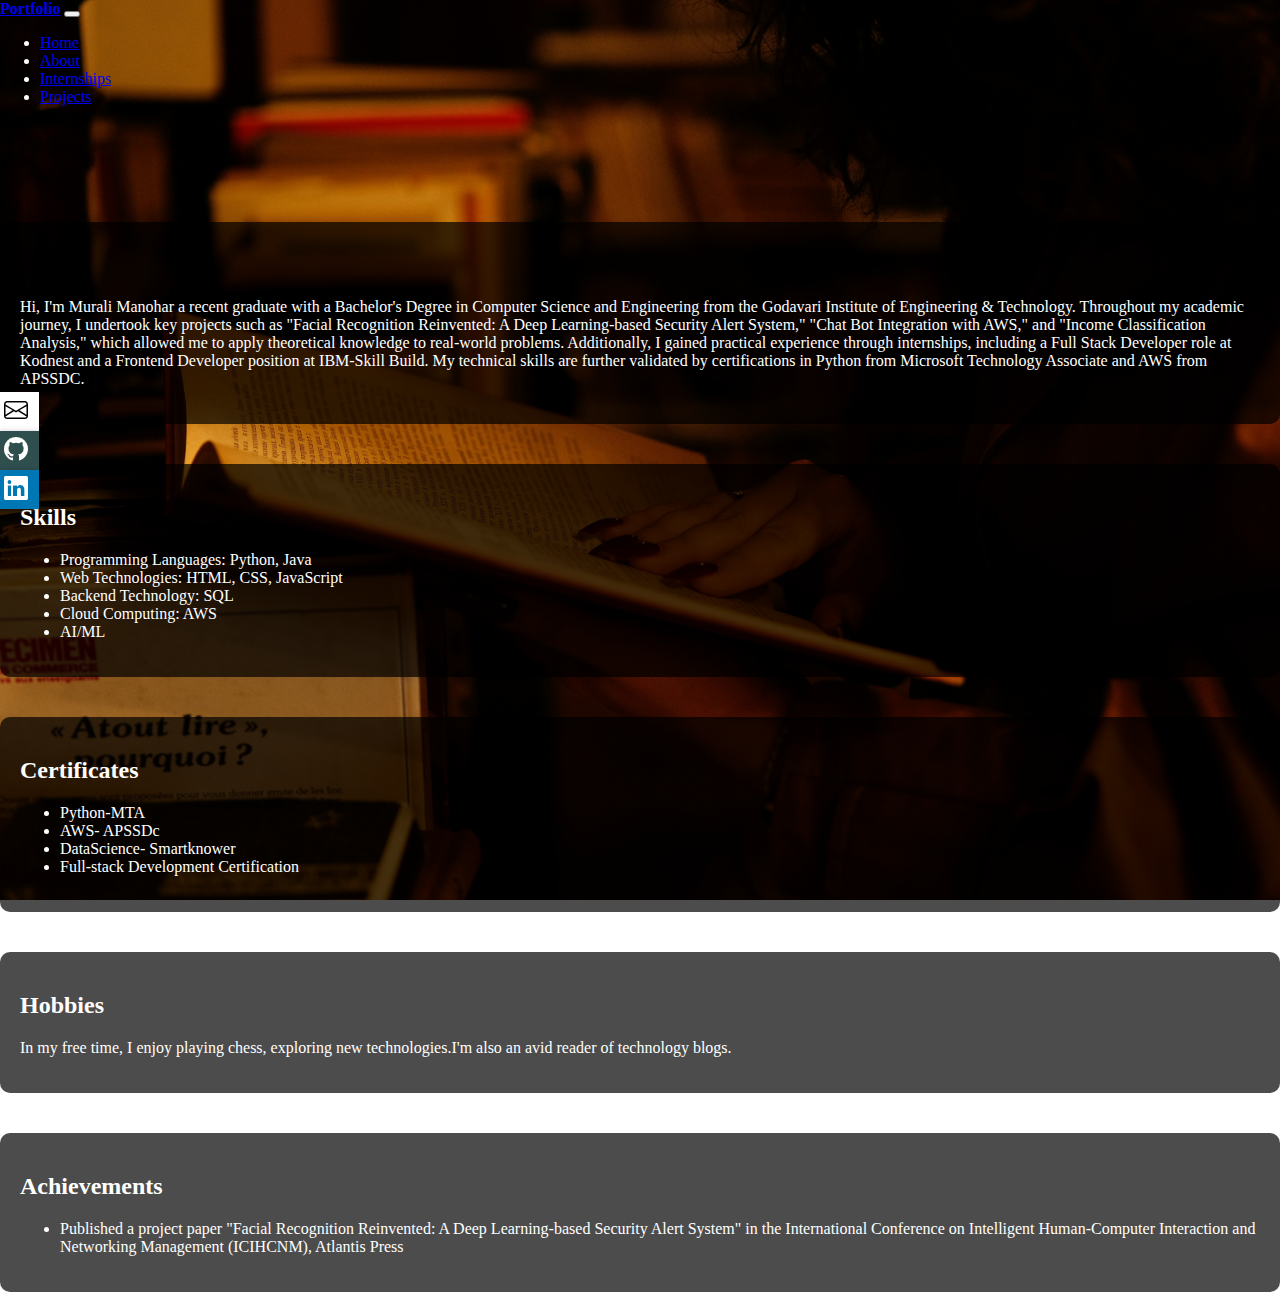
==== about.html @ e5283361 "Initial comit" ====
<!doctype html>
<html lang="en">
<head>
  <meta charset="utf-8">
  <meta name="viewport" content="width=device-width, initial-scale=1">
  <title>About Me</title>
  <link href="https://cdn.jsdelivr.net/npm/bootstrap@5.3.0/dist/css/bootstrap.min.css" rel="stylesheet"
    integrity="sha384-9ndCyUaIbzAi2FUVXJi0CjmCapSmO7SnpJef0486qhLnuZ2cdeRhO02iuK6FUUVM" crossorigin="anonymous">
    <link rel="stylesheet" href="https://cdn.jsdelivr.net/npm/bootstrap-icons@1.10.5/font/bootstrap-icons.css">
    <link
    rel="stylesheet"
    href="https://cdnjs.cloudflare.com/ajax/libs/animate.css/4.1.1/animate.min.css"
  />
  <link href="https://unpkg.com/aos@2.3.1/dist/aos.css" rel="stylesheet">

  <link rel="stylesheet" href="/css/style.css">
  <style>
    /* Custom styles */
    body, html {
      height: 100%;
      margin: 0;
      background-image: url('/images/vw1.jpg'); 
      background-size: cover;
      background-position: center;
      background-repeat: no-repeat;
      background-attachment: fixed;
      color: white; /* Adjust text color for better visibility */
    }

    .container {
      background: rgba(0, 0, 0, 0.7); /* Add a semi-transparent background to make text more readable */
      padding: 20px;
      border-radius: 10px;
      transition: transform 0.3s ease-in-out; /* Smooth transition for scaling effect */
    }

    .container:hover {
      transform: scale(1.05); /* Slightly scale up the section on hover */
    }

    .list-group-item {
      background-color: transparent; /* Keep list items background transparent */
      border: none; /* Remove borders for list items */
      color: white; /* Ensure text remains visible */
    }

    /* Navbar style */
    .navbar-brand {
      font-weight: bold;
    }

    /* Section titles */
    h2 {
      margin-top: 20px;
    }
  </style>
</head>
<body>

<!-- Navbar Section -->
<nav class="navbar navbar-expand-lg navbar-dark bg-dark fixed-top">
  <div class="container-fluid">
    <a class="navbar-brand" href="index.html">Portfolio</a>
    <button class="navbar-toggler" type="button" data-bs-toggle="collapse" data-bs-target="#navbarNav"
      aria-controls="navbarNav" aria-expanded="false" aria-label="Toggle navigation">
      <span class="navbar-toggler-icon"></span>
    </button>
    <div class="collapse navbar-collapse" id="navbarNav">
      <ul class="navbar-nav ms-auto">
        <li class="nav-item">
          <a class="nav-link" href="index.html">Home</a>
        </li>
        <li class="nav-item">
          <a class="nav-link active" href="about.html">About</a>
        </li>
        <li class="nav-item">
          <a class="nav-link" href="internships.html">Internships</a>
        </li>
        <li class="nav-item">
          <a class="nav-link" href="projects.html">Projects</a>
        </li>
      </ul>
    </div>
  </div>
</nav>

<!-- About Section -->
<section style="padding-top: 100px;">
  <div class="container text-left" id="About">
    <div class="row justify-content-center" style="padding-top: 40px;">
      <div class="col-md-8">
        <p>
          Hi, I'm Murali Manohar a recent graduate with a Bachelor's Degree in Computer Science and Engineering from the Godavari Institute of Engineering & Technology. Throughout my academic journey, I undertook key projects such as "Facial Recognition Reinvented: A Deep Learning-based Security Alert System," "Chat Bot Integration with AWS," and "Income Classification Analysis," which allowed me to apply theoretical knowledge to real-world problems. Additionally, I gained practical experience through internships, including a Full Stack Developer role at Kodnest and a Frontend Developer position at IBM-Skill Build. My technical skills are further validated by certifications in Python from Microsoft Technology Associate and AWS from APSSDC.
        </p>
      </div>
    </div>
  </div>
</section>

<!-- Skills Section -->
<section style="padding-top: 40px;">
  <div class="container text-center" id="Skills">
    <h2 class="text-center">Skills</h2>
    <ul class="list-group list-group-flush d-inline-block">
      <li class="list-group-item">Programming Languages: Python, Java</li>
      <li class="list-group-item">Web Technologies: HTML, CSS, JavaScript</li>
      <li class="list-group-item">Backend Technology: SQL</li>
      <li class="list-group-item">Cloud Computing: AWS</li>
      <li class="list-group-item">AI/ML</li>
    </ul>
  </div>
</section>

<!-- Certificates Section -->
<section style="padding-top: 40px;">
  <div class="container text-center" id="Certificates">
    <h2 class="text-center">Certificates</h2>
    <ul class="list-group list-group-flush d-inline-block">
      <li class="list-group-item">Python-MTA</li>
      <li class="list-group-item">AWS- APSSDc</li>
      <li class="list-group-item">DataScience- Smartknower</li>
      <li class="list-group-item">Full-stack Development Certification</li>
    </ul>
  </div>
</section>

<!-- Hobbies Section -->
<section style="padding-top: 40px;">
  <div class="container text-center" id="Hobbies">
    <h2 class="text-center">Hobbies</h2>
    <p>
      <p>
        In my free time, I enjoy playing chess, exploring new technologies.I'm also an avid reader of technology blogs.
      </p>
      
    </p>
  </div>
</section>

<!-- Achievements Section -->
<section style="padding-top: 40px;">
  <div class="container text-center" id="Achievements">
    <h2 class="text-center">Achievements</h2>
    <ul class="list-group list-group-flush d-inline-block">
      <li class="list-group-item">Published a project paper "Facial Recognition Reinvented: A Deep Learning-based Security Alert System" in the International Conference on Intelligent Human-Computer Interaction and Networking Management (ICIHCNM), Atlantis Press</li>
    </ul>
  </div>
</section>
<!-- footer starts -->
<div class="footer">
    <a href="mailto:mmanoharbh@gmail.com" class="footer-icon icon-email"><i class="bi bi-envelope bIcon"></i></a>
    <a href="https://github.com/Manu346" class="footer-icon icon-github"><i class="bi bi-github bIcon"></i></a>
    <a href="https://www.linkedin.com/in/bmuralim/" class="footer-icon icon-linkedin"><i class="bi bi-linkedin bIcon"></i></a>
</div>
 
<!-- footer ends -->

<!-- Only include these scripts if you have these files and they are correct -->
<script src="https://cdn.jsdelivr.net/npm/bootstrap@5.3.0/dist/js/bootstrap.bundle.min.js"></script>
<script src="https://unpkg.com/aos@2.3.1/dist/aos.js"></script> <!-- Ensure correct path if using AOS -->
</body>
</html>
---- css/style.css ----
.bannerBgImage {
  height: 100vh;
  position: relative;
  display: flex;
  align-items: center;
  justify-content: center;
  overflow: hidden; /* Hide any overflow */
  background-image: url('/images/intro1.jpg'); /* Path to your background image */
  background-size: cover; /* Cover the entire container */
  background-position: center; /* Center the image */
  background-repeat: no-repeat; /* Prevent repeating the image */
}

.bannerText {
  color: white;
  text-shadow: 2px 2px 4px rgba(0, 0, 0, 0.5); /* Optional: Add a shadow for better readability */
  text-align: center;
  display: flex;
  flex-direction: column;
  align-items: center; /* Center align items horizontally */
  opacity: 0; /* Initially hidden */
  animation: fadeIn 3.5s forwards; /* Fade in animation */
}

@keyframes fadeIn {
  to {
    opacity: 1;
  }
}

.bannerGreeting,
.bannerName,
.bannerDescription {
  opacity: 0; /* Initially hidden */
  transform: translateY(20px); /* Start position for animation */
  animation-duration: 1s;
  animation-fill-mode: both; /* Ensure styles apply before and after animation */
}

.bannerGreeting {
  animation-name: fadeInUp;
  animation-delay: 0.5s; /* Delay for staggered effect */
}

.bannerName {
  animation-name: fadeInUp;
  animation-delay: 1s; /* Delay for staggered effect */
}

.bannerDescription {
  animation-name: fadeInUp;
  animation-delay: 1.5s; /* Delay for staggered effect */
}

@keyframes fadeInUp {
  from {
    opacity: 0;
    transform: translateY(20px);
  }
  to {
    opacity: 1;
    transform: translateY(0);
  }
}

.divider {
  width: 50%; /* Adjust width as needed */
  border: 1px solid white;
  margin: 1rem 0; /* Vertical spacing only */
}

.bannerDescription {
  font-size: 2rem;
  margin: 0;
}





    
    

#Internships {
  background-image: url('/images/int1.jpg');
  background-size: cover;
  background-position: center;
  background-repeat: no-repeat;
  min-height: 100vh; /* Ensure the section takes up the full viewport height */
  display: flex;
  align-items: center;
  justify-content: center;
  padding: 0; /* Remove extra padding */
  margin: 0; /* Remove default margin */
  position: relative;
  z-index: 0;
}

#Internships .container {
  text-align: center;
  background: rgba(0, 0, 0, 0.5); /* Optional: Adds a semi-transparent overlay for better readability */
  padding: 40px;
  border-radius: 10px; /* Optional: Rounds the corners */
}

.Internship-card {
  position: relative;
  background-size: cover;
  background-position: center;
  color: white;
  height: 150px; /* Adjust height as needed */
  display: flex;
  align-items: center;
  justify-content: center;
  text-align: center;
  transition: background-color 0.3s, filter 0.3s;
  margin-bottom: 1px; /* Space between cards */
  margin-top: 1px;
  margin-left: 1px;
  margin-right: 1px;
}

.Internship-card::before {
  content: "";
  position: absolute;
  top: 0;
  left: 0;
  width: 100%;
  height: 100%;
  background: rgba(0, 0, 0, 0.6); /* Dark overlay */
  transition: opacity 0.3s;
  z-index: 1;
}

.Internship-card .card-body {
  position: relative;
  z-index: 2;
}

.Internship-card:hover::before {
  opacity: 0.9; /* Darken the background on hover */
}

.Internship-link {
  font-size: 1.2rem;
  font-weight: bold;
  color: whitesmoke;
  text-decoration: none;
  transition: ease-in-out 0.3s, transform 0.3s;
}

.Internship-link:hover {
  color: gold;
  transform: scale(1.05);
}

.Internship-link i {
  margin-right: 8px;
  font-size: 1.3rem;
}

.divider {
  border: none;
  border-top: 4px solid beige;
  margin: 30px 0;
}  

.card-tagline {
  font-size: 1rem;
  color: black;
}

#Internships h1 {
  color: whitesmoke; /* Change the heading color to white */
  font-family: 'Times New Roman', Times, serif;
  text-shadow: 2px 2px 4px rgba(0, 0, 0, 0.5); /* Optional: Add text shadow for better readability */
}

  
  
#Projects {
  background-image: url('/images/p4.jpg');
  background-size: cover; /* Ensure the image covers the entire section */
  background-position: center;
  background-repeat: no-repeat;
  min-height: 100vh; /* Ensure the section takes up the full viewport height */
  display: flex;
  align-items: center;
  justify-content: center;
  padding: 0; /* Adjust padding as needed */
  margin: 0; /* Remove default margin */
  position: relative;
  z-index: 0;
}

#Projects::before {
  content: "";
  position: absolute;
  top: 0;
  left: 0;
  width: 100%;
  height: 100%;
  background: rgba(0, 0, 0, 0.5); /* Dark overlay for better readability */
  z-index: 1;
}

#Projects .container {
  text-align: center;
  background: rgba(0, 0, 0, 0.3); /* Semi-transparent overlay for readability */
  padding: 40px;
  border-radius: 10px; /* Rounded corners for the container */
  position: relative;
  z-index: 2; /* Ensure the container is above the overlay */
}

.project-card {
  position: relative;
  background-size: cover;
  background-position: center;
  color: white;
  height: 150px; /* Adjust height as needed */
  display: flex;
  align-items: center;
  justify-content: center;
  text-align: center;
  transition: background-color 0.3s, filter 0.3s;
  margin: 1px; /* Space between cards */
  border: 2px whitesmoke;
  box-sizing: border-box; /* Ensures border is included in element's total width and height */
}

.project-card::before {
  content: "";
  position: absolute;
  top: 0;
  left: 0;
  width: 100%;
  height: 100%;
  background: rgba(0, 0, 0, 0.2); /* Dark overlay */
  transition: opacity 0.3s;
  z-index: 1;
}
.project-card .card-body {
  position: relative;
  z-index: 2;
}

.project-card:hover::before {
  opacity: 0.9; /* Darken the background on hover */
  box-shadow: 0 4px 8px rgba(0, 0, 0, 0.6); /* Adds shadow for a pop-out effect */
  border-color: whitesmoke;
}

.project-link {
  font-size: 1.2rem;
  font-weight: bold;
  color: #ffffff;
  text-decoration: none;
  transition: color 0.3s, transform 0.3s;
}

.project-link:hover {
  color: #f8f9fa;
  transform: scale(1.05);
}

.bIcon {
  margin-right: 8px;
  font-size: 1.3rem;
}

.divider {
  border: 0;
  border-top: 4px solid black;
  margin: 10px 0;
}

.card-tagline {
  font-size: 1rem;
  color: #ddd;
}

#Projects h1 {
  color: whitesmoke; /* Change the heading color to white */
  font-family: 'Times New Roman', Times, serif;
  text-shadow: 2px 2px 4px rgba(0, 0, 0, 0.5); /* Add text shadow for better readability */
}


    .card{
        cursor: pointer;
    }
    .card:hover{
        background-color: beige;
        border: 2px solid #ffffff;
    }
    .footer {
      position: fixed; /* Fixes the footer to the left side of the page */
      left: 0;
      top: 0; /* Aligns footer to the top of the page */
      display: flex;
      flex-direction: column;
      align-items: center;
      background: transparent; /* No background */
      padding: 0; /* Remove padding to eliminate extra space */
      height: 100vh; /* Makes the footer full height */
      justify-content: center; /* Centers icons vertically */
    }
    
    .footer-icon {
      display: flex;
      align-items: center;
      justify-content: center;
      width: 35px; /* Width of the icon box */
      height: 35px; /* Height of the icon box */
      background: #fff; /* Background color of the icon box */
      border-radius: 0; /* Square edges */
      margin: 0; /* Remove spacing between icons */
      text-decoration: none; /* Remove underline */
      border: 2px solid transparent; /* Default border color */
      box-shadow: 0 0 5px rgba(0, 0, 0, 0.2); /* Shadow for better visibility */
      position: relative; /* To position the border highlight */
    }
    
    /* Specific icon border colors */
    .icon-email {
      color: black; /* Gmail color */
      background: white; /* Remove background color to show icon color */
      border-color: white; /* Border color same as icon color */
    }
    
    .icon-github {
      color: white; /* GitHub color */
      background: darkslategrey; /* Remove background color to show icon color */
      border-color: darkslategrey; /* Border color same as icon color */
    }
    
    .icon-linkedin {
      color: white; /* LinkedIn color */
      background: #0077b5; /* Remove background color to show icon color */
      border-color: #0077b5; /* Border color same as icon color */
    }
    
    .footer-icon i {
      font-size: 1.5rem; /* Icon size */
    }
    
    
    
    

    .img-fluid:hover{
        border: 2px solid white;

    }

    .card-img-top{
        height: 50vh;
    }

    .btn-primary {
      background-color: black;
      border-color: silver;
      color: white;
    }
    
    .btn-primary:hover {
      background-color: beige;
      border-color: rgb(28, 17, 17);
    }
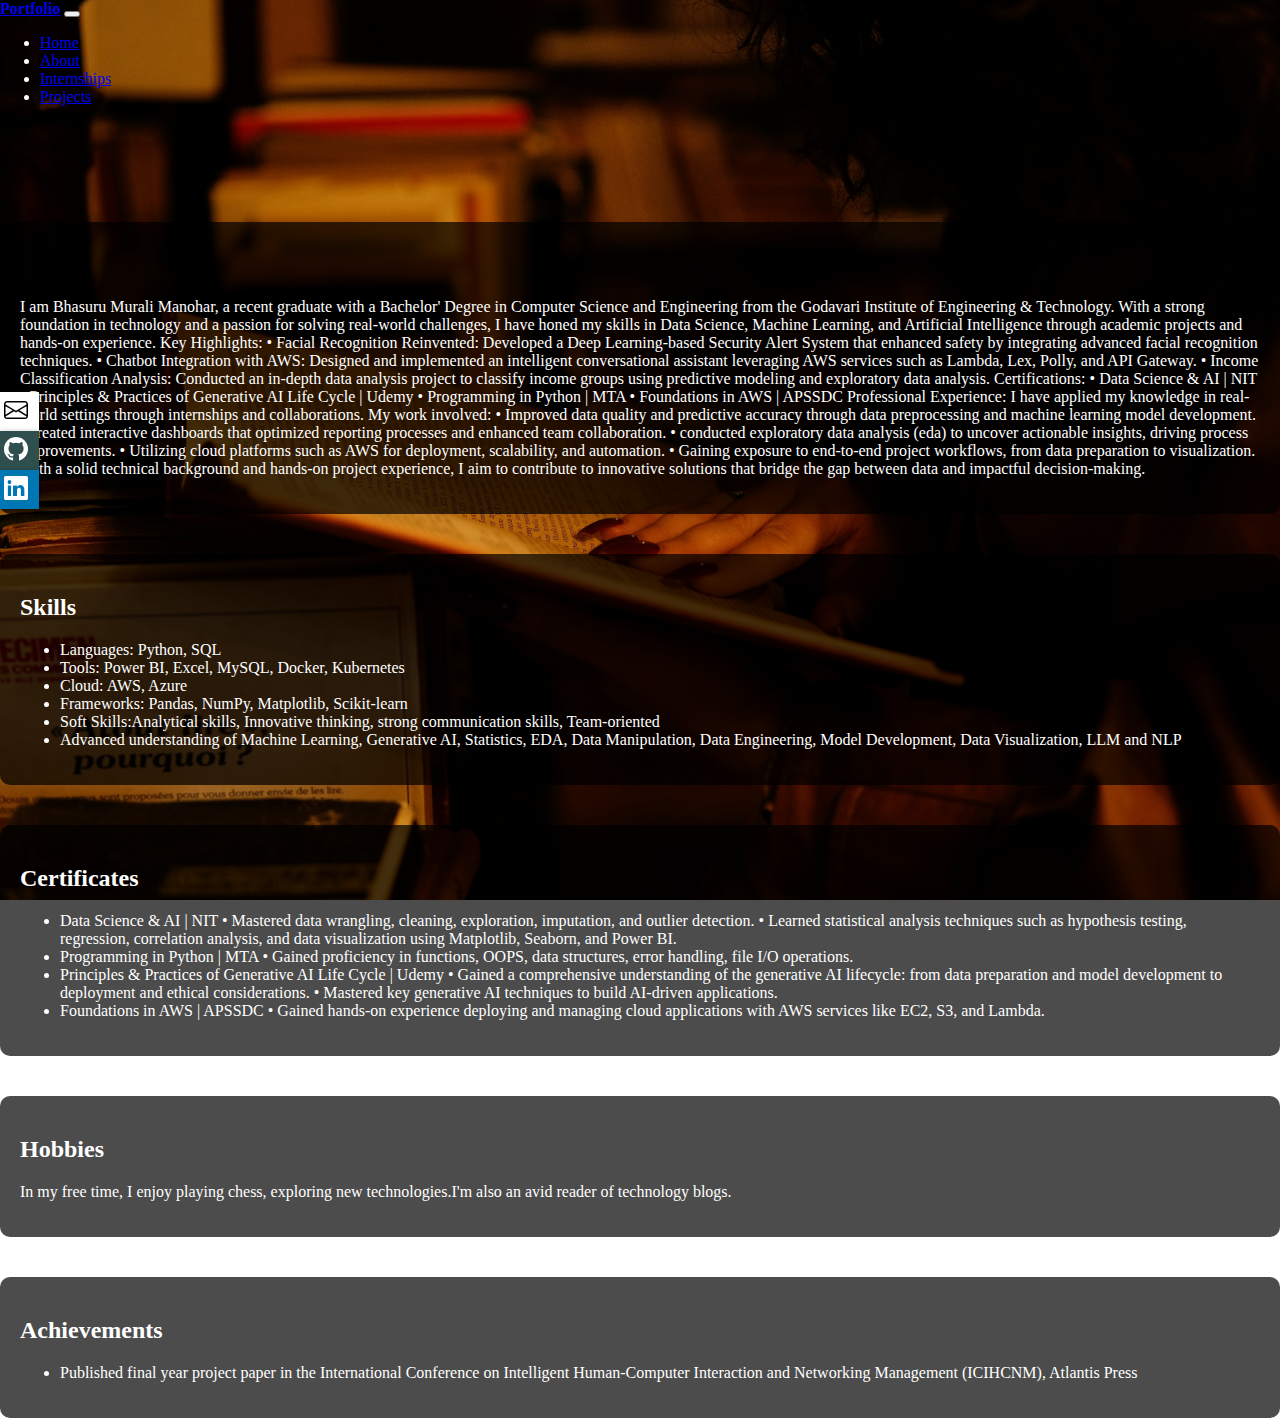
==== commit 23a322a2: "about.html" ====
--- a/about.html
+++ b/about.html
@@ -13,13 +13,13 @@
   />
   <link href="https://unpkg.com/aos@2.3.1/dist/aos.css" rel="stylesheet">
 
-  <link rel="stylesheet" href="/css/style.css">
+  <link rel="stylesheet" href="css/style.css">
   <style>
     /* Custom styles */
     body, html {
       height: 100%;
       margin: 0;
-      background-image: url('/images/vw1.jpg'); 
+      background-image: url('images/vw1.jpg'); 
       background-size: cover;
       background-position: center;
       background-repeat: no-repeat;
@@ -90,8 +90,26 @@
     <div class="row justify-content-center" style="padding-top: 40px;">
       <div class="col-md-8">
         <p>
-          Hi, I'm Murali Manohar a recent graduate with a Bachelor's Degree in Computer Science and Engineering from the Godavari Institute of Engineering & Technology. Throughout my academic journey, I undertook key projects such as "Facial Recognition Reinvented: A Deep Learning-based Security Alert System," "Chat Bot Integration with AWS," and "Income Classification Analysis," which allowed me to apply theoretical knowledge to real-world problems. Additionally, I gained practical experience through internships, including a Full Stack Developer role at Kodnest and a Frontend Developer position at IBM-Skill Build. My technical skills are further validated by certifications in Python from Microsoft Technology Associate and AWS from APSSDC.
-        </p>
+          I am Bhasuru Murali Manohar, a recent graduate with a Bachelor' Degree in Computer Science and Engineering from the Godavari Institute of Engineering & Technology. With a strong foundation in technology and a passion for solving real-world challenges, I have honed my skills in Data Science, Machine Learning, and Artificial Intelligence through academic projects and hands-on experience.
+Key Highlights:
+    •	Facial Recognition Reinvented: Developed a Deep Learning-based Security Alert System that enhanced safety by integrating advanced facial recognition techniques.
+    •	Chatbot Integration with AWS: Designed and implemented an intelligent conversational assistant leveraging AWS services such as Lambda, Lex, Polly, and API Gateway.
+    •	Income Classification Analysis: Conducted an in-depth data analysis project to classify income groups using predictive modeling and exploratory data analysis.
+Certifications:
+    •	Data Science & AI | NIT
+    •	Principles & Practices of Generative AI Life Cycle | Udemy
+    •	Programming in Python | MTA
+    •	Foundations in AWS | APSSDC
+Professional Experience:
+I have applied my knowledge in real-world settings through internships and collaborations. My work involved:
+    •	Improved data quality and predictive accuracy through data preprocessing and machine learning model development.
+    •	created interactive dashboards that optimized reporting processes and enhanced team collaboration.
+    •	conducted exploratory data analysis (eda) to uncover actionable insights, driving process improvements.
+    •	Utilizing cloud platforms such as AWS for deployment, scalability, and automation.
+    •	Gaining exposure to end-to-end project workflows, from data preparation to visualization.
+With a solid technical background and hands-on project experience, I aim to contribute to innovative solutions that bridge the gap between data and impactful decision-making.
+
+</p>
       </div>
     </div>
   </div>
@@ -102,11 +120,14 @@
   <div class="container text-center" id="Skills">
     <h2 class="text-center">Skills</h2>
     <ul class="list-group list-group-flush d-inline-block">
-      <li class="list-group-item">Programming Languages: Python, Java</li>
-      <li class="list-group-item">Web Technologies: HTML, CSS, JavaScript</li>
-      <li class="list-group-item">Backend Technology: SQL</li>
-      <li class="list-group-item">Cloud Computing: AWS</li>
-      <li class="list-group-item">AI/ML</li>
+      <li class="list-group-item"> Languages: Python, SQL</li>      
+      <li class="list-group-item">Tools: Power BI, Excel, MySQL, Docker, Kubernetes </li>
+      <li class="list-group-item">Cloud: AWS, Azure</li>
+      <li class="list-group-item">Frameworks: Pandas, NumPy, Matplotlib, Scikit-learn</li>
+      <li class="list-group-item">Soft Skills:Analytical skills, Innovative thinking, strong communication skills, Team-oriented</li>
+      <li class="list-group-item">Advanced understanding of Machine Learning, Generative AI, Statistics, EDA, Data Manipulation, Data 
+Engineering, Model Development, Data Visualization, LLM and NLP</li>
+  
     </ul>
   </div>
 </section>
@@ -116,10 +137,20 @@
   <div class="container text-center" id="Certificates">
     <h2 class="text-center">Certificates</h2>
     <ul class="list-group list-group-flush d-inline-block">
-      <li class="list-group-item">Python-MTA</li>
-      <li class="list-group-item">AWS- APSSDc</li>
-      <li class="list-group-item">DataScience- Smartknower</li>
-      <li class="list-group-item">Full-stack Development Certification</li>
+      <li class="list-group-item"> Data Science & AI | NIT
+• Mastered data wrangling, cleaning, exploration, imputation, and outlier detection.
+• Learned statistical analysis techniques such as hypothesis testing, regression, correlation analysis, and 
+data visualization using Matplotlib, Seaborn, and Power BI.</li>
+       <li class="list-group-item">Programming in Python | MTA
+• Gained proficiency in functions, OOPS, data structures, error handling, file I/O operations.</li>
+      <li class="list-group-item">Principles & Practices of Generative AI Life Cycle | Udemy
+• Gained a comprehensive understanding of the generative AI lifecycle: from data preparation and model 
+development to deployment and ethical considerations.
+• Mastered key generative AI techniques to build AI-driven applications.</li>
+      <li class="list-group-item">Foundations in AWS | APSSDC
+• Gained hands-on experience deploying and managing cloud applications with AWS services like EC2, 
+S3, and Lambda.</li>
+      
     </ul>
   </div>
 </section>
@@ -142,7 +173,7 @@
   <div class="container text-center" id="Achievements">
     <h2 class="text-center">Achievements</h2>
     <ul class="list-group list-group-flush d-inline-block">
-      <li class="list-group-item">Published a project paper "Facial Recognition Reinvented: A Deep Learning-based Security Alert System" in the International Conference on Intelligent Human-Computer Interaction and Networking Management (ICIHCNM), Atlantis Press</li>
+      <li class="list-group-item">Published final year project paper in the International Conference on Intelligent Human-Computer Interaction and Networking Management (ICIHCNM), Atlantis Press</li>
     </ul>
   </div>
 </section>
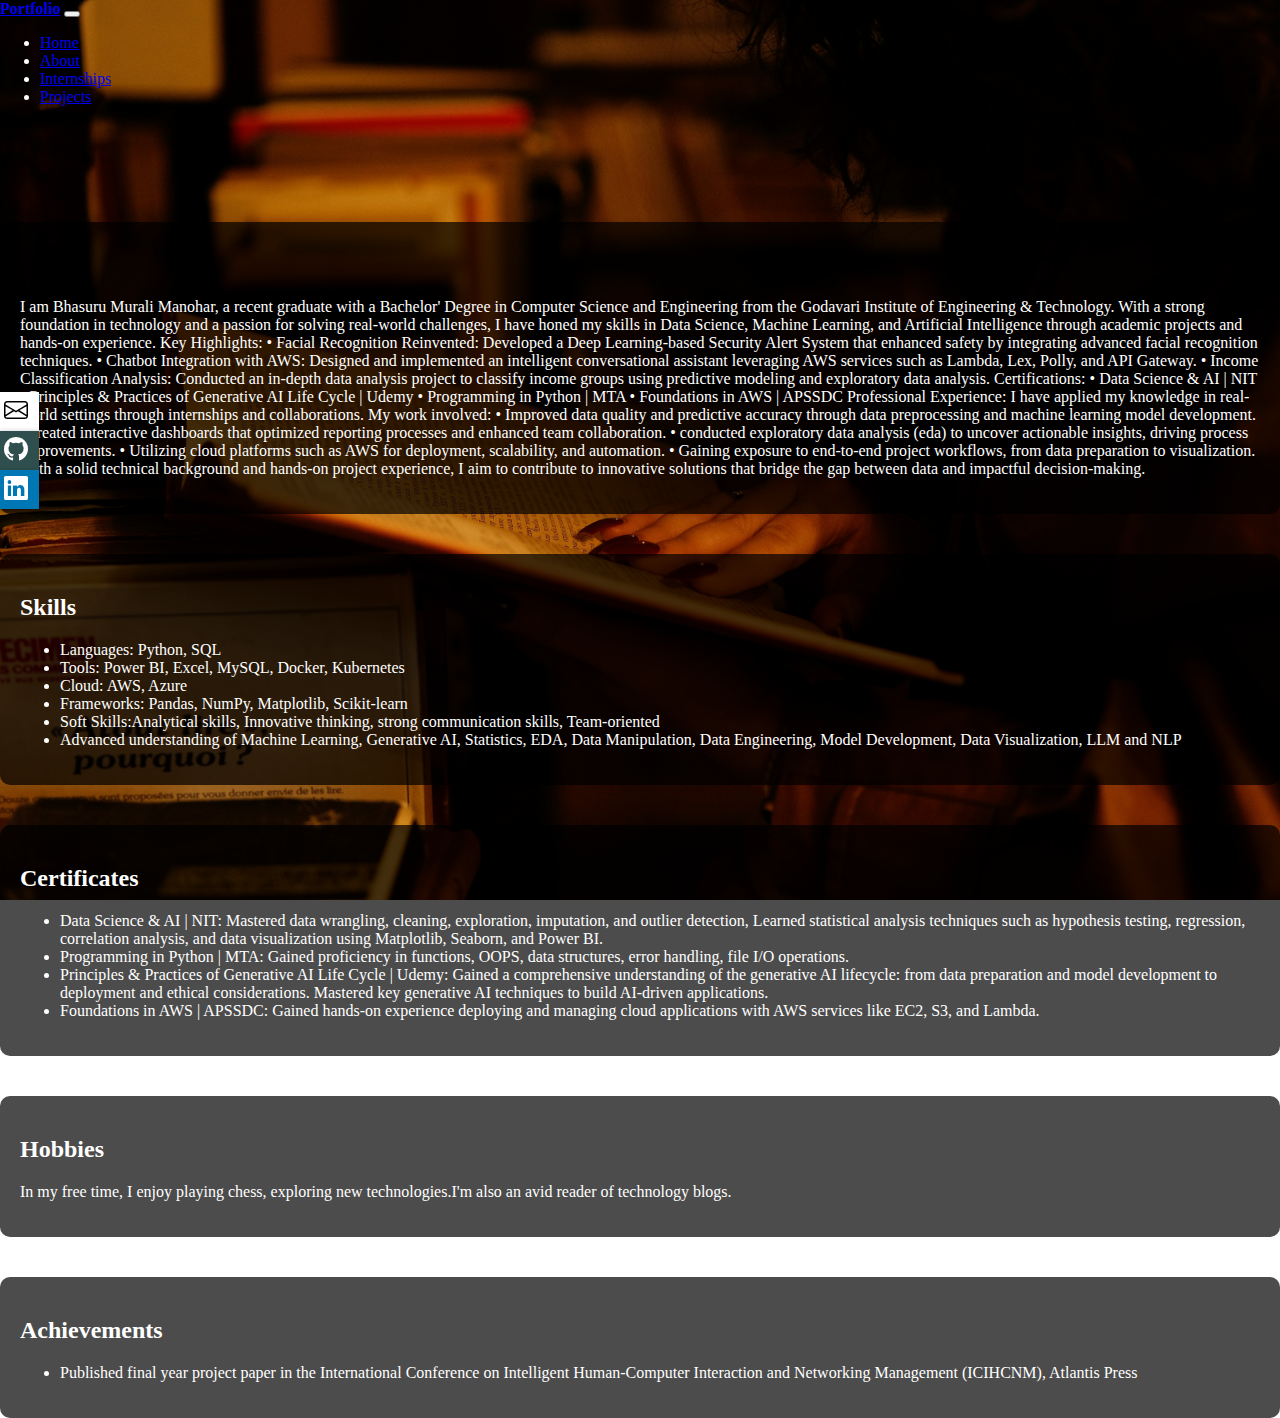
==== commit bbc1dadd: "about.html" ====
--- a/about.html
+++ b/about.html
@@ -91,23 +91,28 @@
       <div class="col-md-8">
         <p>
           I am Bhasuru Murali Manohar, a recent graduate with a Bachelor' Degree in Computer Science and Engineering from the Godavari Institute of Engineering & Technology. With a strong foundation in technology and a passion for solving real-world challenges, I have honed my skills in Data Science, Machine Learning, and Artificial Intelligence through academic projects and hands-on experience.
+
+          
 Key Highlights:
     •	Facial Recognition Reinvented: Developed a Deep Learning-based Security Alert System that enhanced safety by integrating advanced facial recognition techniques.
     •	Chatbot Integration with AWS: Designed and implemented an intelligent conversational assistant leveraging AWS services such as Lambda, Lex, Polly, and API Gateway.
     •	Income Classification Analysis: Conducted an in-depth data analysis project to classify income groups using predictive modeling and exploratory data analysis.
+
 Certifications:
     •	Data Science & AI | NIT
     •	Principles & Practices of Generative AI Life Cycle | Udemy
     •	Programming in Python | MTA
     •	Foundations in AWS | APSSDC
+
 Professional Experience:
-I have applied my knowledge in real-world settings through internships and collaborations. My work involved:
+  I have applied my knowledge in real-world settings through internships and collaborations. My work involved:
     •	Improved data quality and predictive accuracy through data preprocessing and machine learning model development.
     •	created interactive dashboards that optimized reporting processes and enhanced team collaboration.
     •	conducted exploratory data analysis (eda) to uncover actionable insights, driving process improvements.
     •	Utilizing cloud platforms such as AWS for deployment, scalability, and automation.
     •	Gaining exposure to end-to-end project workflows, from data preparation to visualization.
-With a solid technical background and hands-on project experience, I aim to contribute to innovative solutions that bridge the gap between data and impactful decision-making.
+
+          With a solid technical background and hands-on project experience, I aim to contribute to innovative solutions that bridge the gap between data and impactful decision-making.
 
 </p>
       </div>
@@ -137,18 +142,12 @@
   <div class="container text-center" id="Certificates">
     <h2 class="text-center">Certificates</h2>
     <ul class="list-group list-group-flush d-inline-block">
-      <li class="list-group-item"> Data Science & AI | NIT
-• Mastered data wrangling, cleaning, exploration, imputation, and outlier detection.
-• Learned statistical analysis techniques such as hypothesis testing, regression, correlation analysis, and 
+      <li class="list-group-item"> Data Science & AI | NIT:  Mastered data wrangling, cleaning, exploration, imputation, and outlier detection,  Learned statistical analysis techniques such as hypothesis testing, regression, correlation analysis, and 
 data visualization using Matplotlib, Seaborn, and Power BI.</li>
-       <li class="list-group-item">Programming in Python | MTA
-• Gained proficiency in functions, OOPS, data structures, error handling, file I/O operations.</li>
-      <li class="list-group-item">Principles & Practices of Generative AI Life Cycle | Udemy
-• Gained a comprehensive understanding of the generative AI lifecycle: from data preparation and model 
-development to deployment and ethical considerations.
-• Mastered key generative AI techniques to build AI-driven applications.</li>
-      <li class="list-group-item">Foundations in AWS | APSSDC
-• Gained hands-on experience deploying and managing cloud applications with AWS services like EC2, 
+       <li class="list-group-item">Programming in Python | MTA:  Gained proficiency in functions, OOPS, data structures, error handling, file I/O operations.</li>
+      <li class="list-group-item">Principles & Practices of Generative AI Life Cycle | Udemy:  Gained a comprehensive understanding of the generative AI lifecycle: from data preparation and model 
+development to deployment and ethical considerations.  Mastered key generative AI techniques to build AI-driven applications.</li>
+      <li class="list-group-item">Foundations in AWS | APSSDC:  Gained hands-on experience deploying and managing cloud applications with AWS services like EC2, 
 S3, and Lambda.</li>
       
     </ul>
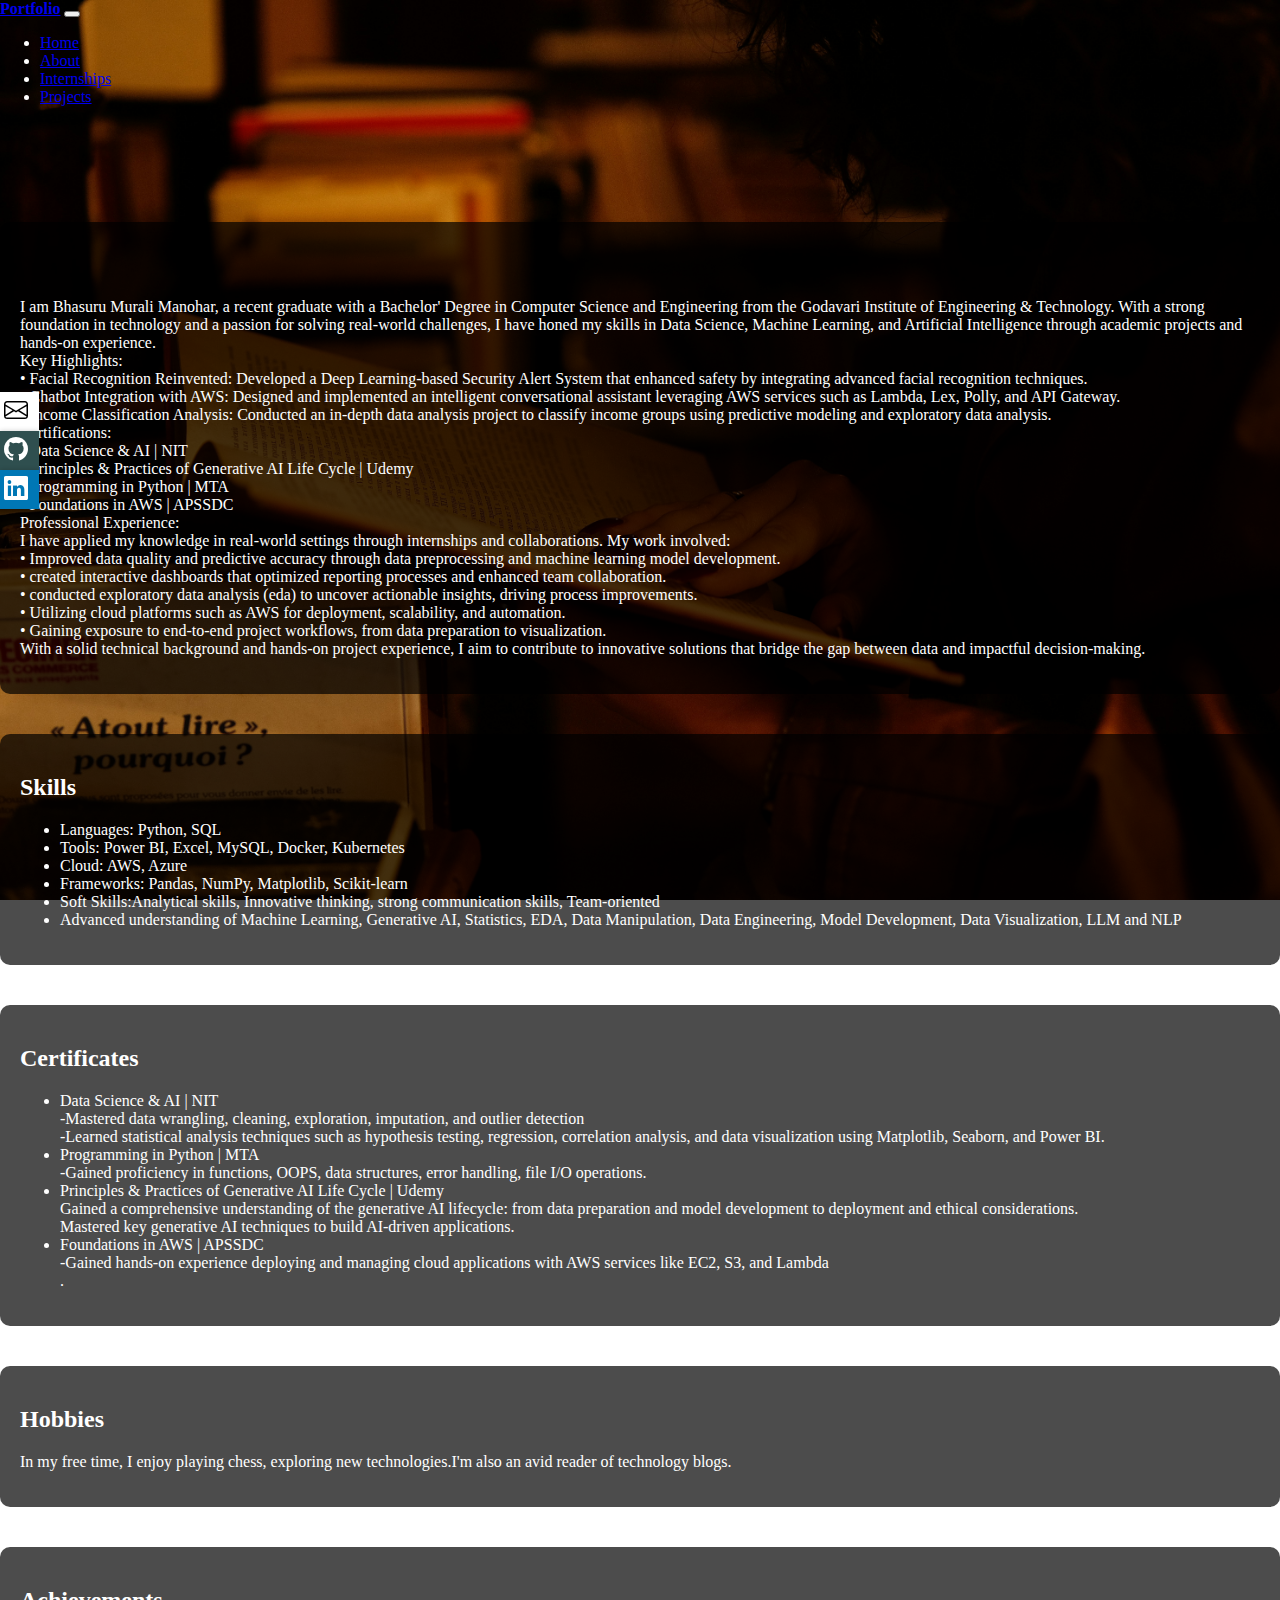
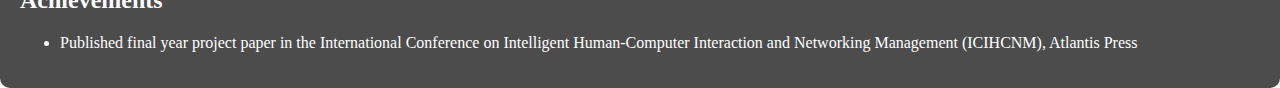
==== commit 94d5950f: "about.html" ====
--- a/about.html
+++ b/about.html
@@ -90,27 +90,27 @@
     <div class="row justify-content-center" style="padding-top: 40px;">
       <div class="col-md-8">
         <p>
-          I am Bhasuru Murali Manohar, a recent graduate with a Bachelor' Degree in Computer Science and Engineering from the Godavari Institute of Engineering & Technology. With a strong foundation in technology and a passion for solving real-world challenges, I have honed my skills in Data Science, Machine Learning, and Artificial Intelligence through academic projects and hands-on experience.
+          I am Bhasuru Murali Manohar, a recent graduate with a Bachelor' Degree in Computer Science and Engineering from the Godavari Institute of Engineering & Technology. With a strong foundation in technology and a passion for solving real-world challenges, I have honed my skills in Data Science, Machine Learning, and Artificial Intelligence through academic projects and hands-on experience.<br>
 
           
-Key Highlights:
-    •	Facial Recognition Reinvented: Developed a Deep Learning-based Security Alert System that enhanced safety by integrating advanced facial recognition techniques.
-    •	Chatbot Integration with AWS: Designed and implemented an intelligent conversational assistant leveraging AWS services such as Lambda, Lex, Polly, and API Gateway.
-    •	Income Classification Analysis: Conducted an in-depth data analysis project to classify income groups using predictive modeling and exploratory data analysis.
+Key Highlights:<br>
+    •	Facial Recognition Reinvented: Developed a Deep Learning-based Security Alert System that enhanced safety by integrating advanced facial recognition techniques.<br>
+    •	Chatbot Integration with AWS: Designed and implemented an intelligent conversational assistant leveraging AWS services such as Lambda, Lex, Polly, and API Gateway.<br>
+    •	Income Classification Analysis: Conducted an in-depth data analysis project to classify income groups using predictive modeling and exploratory data analysis.<br>
 
-Certifications:
-    •	Data Science & AI | NIT
-    •	Principles & Practices of Generative AI Life Cycle | Udemy
-    •	Programming in Python | MTA
-    •	Foundations in AWS | APSSDC
+Certifications:<br>
+    •	Data Science & AI | NIT<br>
+    •	Principles & Practices of Generative AI Life Cycle | Udemy<br>
+    •	Programming in Python | MTA<br>
+    •	Foundations in AWS | APSSDC<br>
 
-Professional Experience:
-  I have applied my knowledge in real-world settings through internships and collaborations. My work involved:
-    •	Improved data quality and predictive accuracy through data preprocessing and machine learning model development.
-    •	created interactive dashboards that optimized reporting processes and enhanced team collaboration.
-    •	conducted exploratory data analysis (eda) to uncover actionable insights, driving process improvements.
-    •	Utilizing cloud platforms such as AWS for deployment, scalability, and automation.
-    •	Gaining exposure to end-to-end project workflows, from data preparation to visualization.
+Professional Experience:<br>
+  I have applied my knowledge in real-world settings through internships and collaborations. My work involved:<br>
+    •	Improved data quality and predictive accuracy through data preprocessing and machine learning model development.<br>
+    •	created interactive dashboards that optimized reporting processes and enhanced team collaboration.<br>
+    •	conducted exploratory data analysis (eda) to uncover actionable insights, driving process improvements.<br>
+    •	Utilizing cloud platforms such as AWS for deployment, scalability, and automation.<br>
+    •	Gaining exposure to end-to-end project workflows, from data preparation to visualization.<br>
 
           With a solid technical background and hands-on project experience, I aim to contribute to innovative solutions that bridge the gap between data and impactful decision-making.
 
@@ -142,13 +142,19 @@
   <div class="container text-center" id="Certificates">
     <h2 class="text-center">Certificates</h2>
     <ul class="list-group list-group-flush d-inline-block">
-      <li class="list-group-item"> Data Science & AI | NIT:  Mastered data wrangling, cleaning, exploration, imputation, and outlier detection,  Learned statistical analysis techniques such as hypothesis testing, regression, correlation analysis, and 
+      <li class="list-group-item"> Data Science & AI | NIT<br>
+        -Mastered data wrangling, cleaning, exploration, imputation, and outlier detection<br>
+        -Learned statistical analysis techniques such as hypothesis testing, regression, correlation analysis, and 
 data visualization using Matplotlib, Seaborn, and Power BI.</li>
-       <li class="list-group-item">Programming in Python | MTA:  Gained proficiency in functions, OOPS, data structures, error handling, file I/O operations.</li>
-      <li class="list-group-item">Principles & Practices of Generative AI Life Cycle | Udemy:  Gained a comprehensive understanding of the generative AI lifecycle: from data preparation and model 
-development to deployment and ethical considerations.  Mastered key generative AI techniques to build AI-driven applications.</li>
-      <li class="list-group-item">Foundations in AWS | APSSDC:  Gained hands-on experience deploying and managing cloud applications with AWS services like EC2, 
-S3, and Lambda.</li>
+       <li class="list-group-item">Programming in Python | MTA <br>
+         -Gained proficiency in functions, OOPS, data structures, error handling, file I/O operations.</li>
+      <li class="list-group-item">Principles & Practices of Generative AI Life Cycle | Udemy<br>
+        Gained a comprehensive understanding of the generative AI lifecycle: from data preparation and model 
+development to deployment and ethical considerations. <br>
+        Mastered key generative AI techniques to build AI-driven applications.</li>
+      <li class="list-group-item">Foundations in AWS | APSSDC <br>
+        -Gained hands-on experience deploying and managing cloud applications with AWS services like EC2, 
+S3, and Lambda<br>.</li>
       
     </ul>
   </div>
